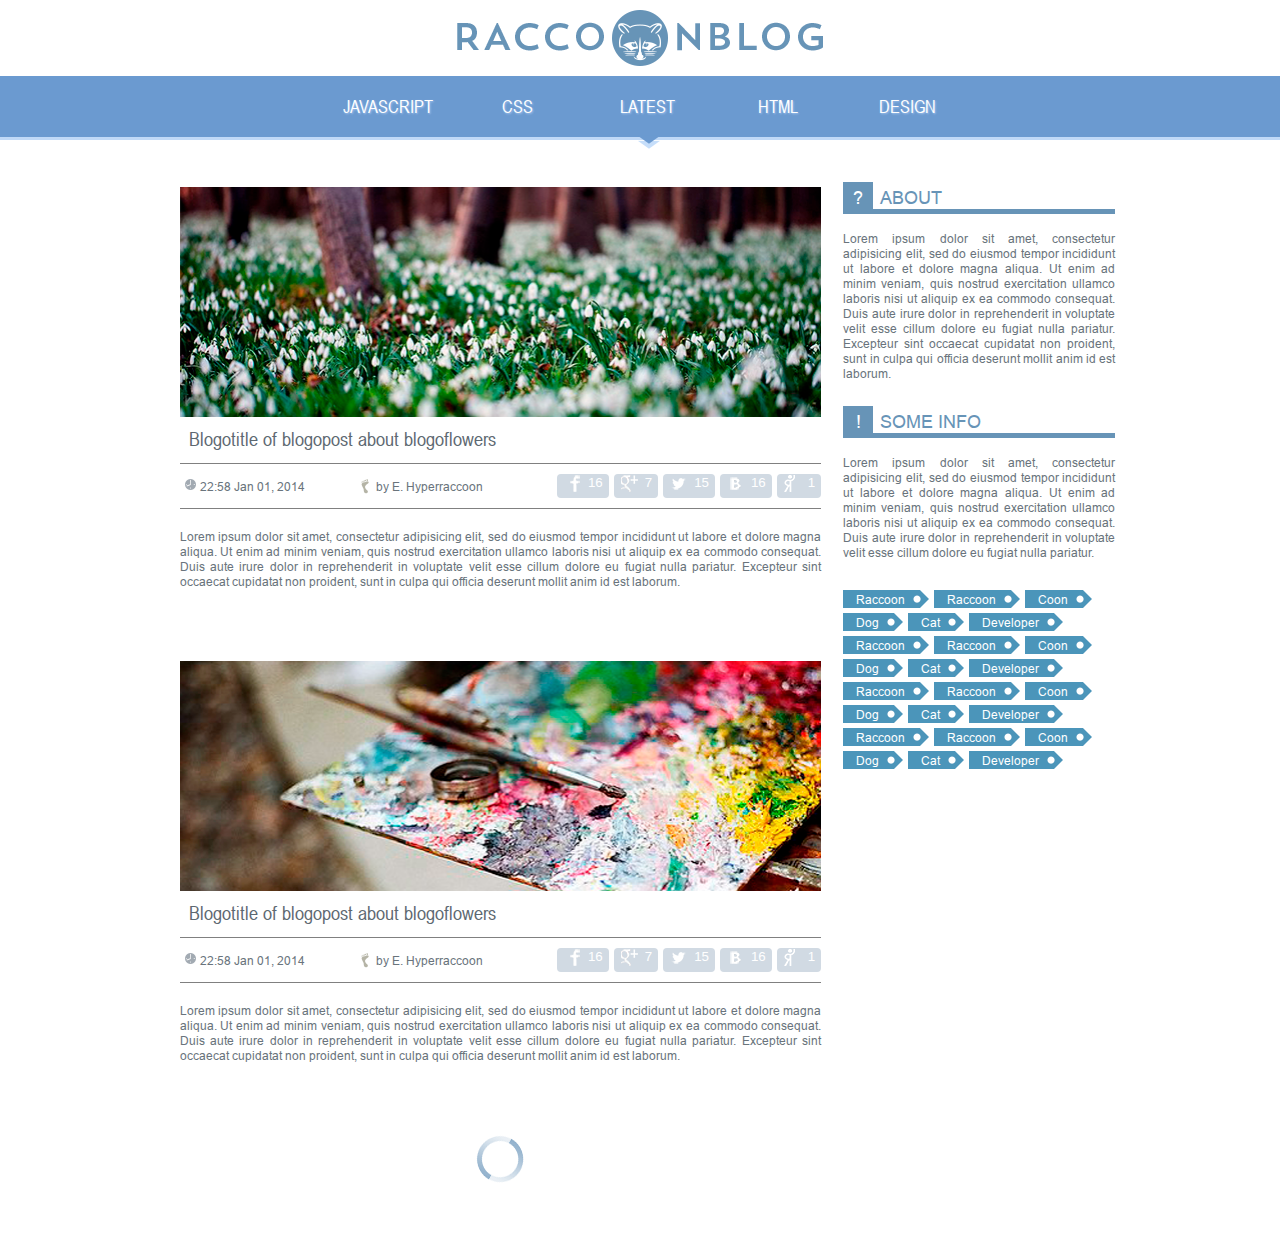
==== index.html @ f129641e "Initial commit" ====
<html lang="en">

<head>
    <meta charset="UTF-8">
    <meta name="viewport" content="width=device-width, initial-scale=1.0">
    <meta http-equiv="X-UA-Compatible" content="ie=edge">
    <title>Document</title>
    <link rel="stylesheet" href="css/reset.css">
    <link rel="stylesheet" href="css/style.css">
    <link rel="stylesheet" href="css/media.css">
    <script src="js/index.js" defer></script>
</head>

<body>
    <header class="d-flex field-header">
        <a href="index.html">
            <img src="assets/images/logo-header.png" alt="">
        </a>
    </header>
    <nav class="d-flex field-nav">
        <div class="label label-about">?</div>
        <div class="label label-info">!</div>
        <div class="label label-tags"></div>
        <ul>
            <li>
                <a id="tab1">JAVASCRIPT</a>
            </li>
            <li>
                <a id="tab2">CSS</a>
            </li>
            <li>
                <a class="page-checked" id="tab3">LATEST</a>
            </li>
            <li>
                <a id="tab4">HTML</a>
            </li>
            <li>
                <a id="tab5">DESIGN</a>
            </li>
        </ul>
        <div class="d-flex label-menu-container">
            <div class="d-flex label-menu"></div>
        </div>
    </nav>
    <main class="d-flex field-main">
        <div class="d-flex field-main-container">
            <div class="d-flex news-item item1">
                <div class="d-flex item-contant">
                    <img class="d-flex contant-image" src="assets/images/image-contant-1.png" alt="">
                    <h3 class="d-flex">Blogotitle of blogopost about blogoflowers</h3>
                    <div class="d-flex info-line">
                        <span>22:58 Jan 01, 2014</span>
                        <span>by E. Hyperraccoon</span>
                        <div class="d-flex social-buttons-black">
                            <button class="d-flex social-button-facebook">16</button>
                            <button class="d-flex social-button-google">7</button>
                            <button class="d-flex social-button-twitter">15</button>
                            <button class="d-flex social-button-vk">16</button>
                            <button class="d-flex social-button-yandex">1</button>
                        </div>
                    </div>
                    <p class="d-flex">Lorem ipsum dolor sit amet, consectetur adipisicing elit, sed do eiusmod tempor incididunt ut labore
                        et dolore magna aliqua. Ut enim ad minim veniam, quis nostrud exercitation ullamco laboris nisi ut
                        aliquip ex ea commodo consequat. Duis aute irure dolor in reprehenderit in voluptate velit esse cillum
                        dolore eu fugiat nulla pariatur. Excepteur sint occaecat cupidatat non proident, sunt in culpa qui
                        officia deserunt mollit anim id est laborum.
                    </p>
                </div>
                <div class="d-flex social-buttons">
                    <button class="d-flex social-button-facebook">16</button>
                    <button class="d-flex social-button-google">7</button>
                    <button class="d-flex social-button-twitter">15</button>
                    <button class="d-flex social-button-vk">16</button>
                    <button class="d-flex social-button-yandex">1</button>
                </div>
            </div>
            <div class="d-flex news-item item2">
                <div class="d-flex item-contant">
                    <img class="d-flex contant-image" src="assets/images/image-contant-2.png" alt="">
                    <h3 class="d-flex">Blogotitle of blogopost about blogoflowers</h3>
                    <div class="d-flex info-line">
                        <span>22:58 Jan 01, 2014</span>
                        <span>by E. Hyperraccoon</span>
                        <div class="d-flex social-buttons-black">
                            <button class="d-flex social-button-facebook">16</button>
                            <button class="d-flex social-button-google">7</button>
                            <button class="d-flex social-button-twitter">15</button>
                            <button class="d-flex social-button-vk">16</button>
                            <button class="d-flex social-button-yandex">1</button>
                        </div>
                    </div>
                    <p class="d-flex">Lorem ipsum dolor sit amet, consectetur adipisicing elit, sed do eiusmod tempor incididunt ut labore
                        et dolore magna aliqua. Ut enim ad minim veniam, quis nostrud exercitation ullamco laboris nisi ut
                        aliquip ex ea commodo consequat. Duis aute irure dolor in reprehenderit in voluptate velit esse cillum
                        dolore eu fugiat nulla pariatur. Excepteur sint occaecat cupidatat non proident, sunt in culpa qui
                        officia deserunt mollit anim id est laborum.
                    </p>
                </div>
                <div class="d-flex social-buttons">
                    <button class="d-flex social-button-facebook">16</button>
                    <button class="d-flex social-button-google">7</button>
                    <button class="d-flex social-button-twitter">15</button>
                    <button class="d-flex social-button-vk">16</button>
                    <button class="d-flex social-button-yandex">1</button>
                </div>
            </div>
            <div class="d-flex icon-loading-container">
                <div class="icon-loading"></div>
            </div>
        </div>

        <div class="d-flex field-sidebar">
            <div class="d-flex field-about">
                <h2>ABOUT</h2>
                <p>Lorem ipsum dolor sit amet, consectetur adipisicing elit, sed do eiusmod tempor incididunt ut labore et dolore
                    magna aliqua. Ut enim ad minim veniam, quis nostrud exercitation ullamco laboris nisi ut aliquip ex ea
                    commodo consequat. Duis aute irure dolor in reprehenderit in voluptate velit esse cillum dolore eu fugiat
                    nulla pariatur. Excepteur sint occaecat cupidatat non proident, sunt in culpa qui officia deserunt mollit
                    anim id est laborum.
                </p>
            </div>
            <div class="d-flex field-info">
                <h2>SOME INFO</h2>
                <p>Lorem ipsum dolor sit amet, consectetur adipisicing elit, sed do eiusmod tempor incididunt ut labore et dolore
                    magna aliqua. Ut enim ad minim veniam, quis nostrud exercitation ullamco laboris nisi ut aliquip ex ea
                    commodo consequat. Duis aute irure dolor in reprehenderit in voluptate velit esse cillum dolore eu fugiat
                    nulla pariatur.
                </p>
            </div>
            <div class="d-flex field-tags">
                <div class="tag">Raccoon</div>
                <div class="tag">Raccoon</div>
                <div class="tag">Coon</div>
                <div class="tag">Dog</div>
                <div class="tag">Cat</div>
                <div class="tag">Developer</div>
                <div class="tag">Raccoon</div>
                <div class="tag">Raccoon</div>
                <div class="tag">Coon</div>
                <div class="tag">Dog</div>
                <div class="tag">Cat</div>
                <div class="tag">Developer</div>
                <div class="tag">Raccoon</div>
                <div class="tag">Raccoon</div>
                <div class="tag">Coon</div>
                <div class="tag">Dog</div>
                <div class="tag">Cat</div>
                <div class="tag">Developer</div>
                <div class="tag">Raccoon</div>
                <div class="tag">Raccoon</div>
                <div class="tag">Coon</div>
                <div class="tag">Dog</div>
                <div class="tag">Cat</div>
                <div class="tag">Developer</div>
            </div>
        </div>
        <div class="page-css"></div>
        <div class="page-html"></div>
        <div class="page-javascript"></div>
        <div class="page-design"></div>
        </div>
    </main>
</body>

</html>
---- css/style.css ----
/*IMPORT*/

@font-face {
    font-family: "Arial Narrow";
    src: url("../assets/fonts/Arial-Narrow.ttf");
}

@font-face {
    font-family: "Arial Regular";
    src: url("../assets/fonts/ArialRegular.woff");
}

html,
body {
    height: 100%;
    font-size: 24px;
    font-weight: bold;
}

.d-flex {
    display: flex;
}

/*HEADER*/

header {
    justify-content: center;
    width: 100%;
    padding: 10px;
}

/*NAVIGATION*/

.field-nav {
    position: relative;
    background-color: #6b9ad0;
    flex-direction: row;
    display: flex;
    justify-content: flex-start;
    align-items: center;
    box-shadow: 0px 3px #c0d9f7;
}

.label {
    cursor: pointer;
    padding: 15px 0;
    margin-right: 5px;
    height: 30px;
    width: 30px;
}

.labels {
    width: 100%;
    justify-content: flex-start;
}

.labels div:last-child {
    margin-right: 0;
}

.label-about,
.label-info {
    padding: 2px;
    text-align: center;
    color: #6391c6;
    background-color: #7ca7d9;
}
.label-info:hover,
.label-about:hover{
    color: #7ca7d9;
    background-color: #6391c6;
}
.label-tags {
    background: url("../assets/images/label-tags.png") no-repeat;
}
.label-tags:hover {
    background: #6391c6;
}
.label-tags:hover::after{
    content: "";
    background: url("../assets/images/tag.png") no-repeat;
    width: 17px;
    height: 15px;
    margin-top: -7px;
    margin-left: 7px;
    position: absolute;
}
.label-menu-container {
    cursor: pointer;
    justify-content: flex-end;
    width: calc(100% - 75px);
    height: 30px;
}

.label-menu {
    width: 30px;
    height: 30px;
    background: url("../assets/images/label-menu.png") no-repeat;
}

.label-menu:hover {
    background: url("../assets/images/label-menu-hover.png") no-repeat;
}

.field-nav ul {
    font-size: 8px;
    box-shadow: -3px 2px #c0d9f7;
    background-color: #6b9ad0;
    width: 120px;
    position: absolute;
    flex-direction: column;
    justify-content: flex-start;
    margin-left: -120px;
    top: 0;
    margin-top: 30px;
}

.field-nav ul li {
    margin: 5px 0;
}
.field-nav ul li a:hover {
    font-weight: 600;
}
.field-nav a {
    margin-left: 15px;
    text-decoration: none;
    text-shadow: 1px 1px 2px rgba(193, 219, 255, 0.67);
    font-family: "Arial Narrow";
    font-size: 16px;
    color: white;
    text-decoration: none;
    padding-right: 65px;
}

.field-nav a:last-child {
    padding: 0;
}

.field-nav .show-menu {
    margin-left: calc(100% - 120px);
}

/*MAIN*/

.field-main-container {
    padding: 20px 15px 0;
    width: 100%;
    display: flex;
    flex-direction: column;
}

.field-main {
    width: 100%;
}

.news-item {
    color: #69747c;
    flex-wrap: wrap;
    justify-content: center;
    margin-bottom: 40px;
}

.news-item p {
    font-family: "Arial Regular";
    font-size: 12px;
    text-align: justify;
    margin-bottom: 17px;
}

.news-item span {
    text-align: center;
    width: 100%;
    font-family: "Arial Regular";
    font-size: 12px;
    padding-top: 5px;
}
.page-css,
.page-html,
.page-javascript,
.oage-design{
    display: none;
}
.contant-image {
    margin-bottom: 10px;
    max-width: 100%;
}

.item-contant {
    flex-direction: column;
    justify-content: center;
}

.info-line {
    flex-direction: row;
    width: 100%;
    padding: 10px 0 10px 20px;
    margin: 12px 0 20px;
    border-top: 1px solid #e2e5e8;
    border-bottom: 1px solid #e2e5e8;
}

.info-line span:nth-child(1)::before {
    content: "";
    background: url("../assets/images/icon-clock.png") no-repeat;
    width: 11px;
    height: 11px;
    margin-left: -15px;
    position: absolute;
}

.info-line span:nth-child(2)::before {
    content: "";
    background: url("../assets/images/icon-step.png") no-repeat;
    width: 8px;
    height: 15px;
    margin-left: -15px;
    position: absolute;
}

.social-buttons-black {
    display: none;
}

.social-buttons {
    justify-content: space-around;
    width: 100%;
    height: 24px;
}

.social-buttons button {
    outline: none;
    border: none;
    padding-left: 0px;
    color: white;
    border-radius: 4px;
    padding-right: 6px;
}

.social-button-facebook::before,
.social-button-twitter::before,
.social-button-vk::before,
.social-button-google::before,
.social-button-yandex::before {
    content: "";
    width: 17px;
    height: 17px;
    margin: 0 7px;
}

.social-button-facebook {
    background-color: #3c5a98;
}

.social-button-google {
    background-color: #c25234;
}

.social-button-twitter {
    background-color: #00aced;
}

.social-button-vk {
    background-color: #48729e;
}

.social-button-yandex {
    background-color: #d83933;
}

.social-button-facebook::before {
    background: url("../assets/images/icon-facebook.png") no-repeat;
}

.social-button-google::before {
    background: url("../assets/images/icon-google.png") no-repeat;
}

.social-button-twitter::before {
    background: url("../assets/images/icon-twitter.png") no-repeat;
}

.social-button-vk::before {
    background: url("../assets/images/icon-vk.png") no-repeat;
}

.social-button-yandex::before {
    background: url("../assets/images/icon-yandex.png") no-repeat;
}

.icon-loading-container {
    justify-content: center;
    width: 100%;
    margin-bottom: 50px;
}
.d-flex.hide{
    display: none;
}
.d-flex.hide1{
    display: flex;
}
.icon-loading {
    animation: 1s linear 0s normal none infinite running rot;
    -webkit-animation: 1s linear 0s normal none infinite running rot;
    width: 48px;
    height: 48px;
    background-image: url("../assets/images/onload-icon.png");
}
@keyframes rot {
  0% {
    transform: rotate(0deg);
  }
  100% {
    transform: rotate(360deg);
  }
}
@-webkit-keyframes rot {
  0% {
    transform: rotate(0deg);
  }
  100% {
    transform: rotate(360deg);
  }
}
/*SIDEBAR*/

.field-sidebar {
    display: none;
}

/*FOOTER*/

/*FONTS*/

h2 {
    font-size: 18px;
}

h3 {
    color: #5d6871;
    text-align: center;
    justify-content: center;
    font-family: "Arial Narrow";
    font-size: 18px;
    width: 100%;
    padding: 0 9px;
    line-height: 24px;
}
---- css/media.css ----
@media (min-width: 768px) and (max-width: 980px) {
    /*HEADER*/
    header {}
    /*NAVIGATION*/
    nav.d-flex.field-nav ul {
        box-shadow: none;
        display: flex;
        margin: 0;
        position: static;
        flex-direction: row;
        text-align: center;
        display: flex;
        justify-content: space-evenly;
        width: 100%;
        order: 0;
    }
    .field-nav ul li {
        width: 130px;
    }
    .field-nav ul li a {
        text-shadow: 1px 1px 2px rgba(193, 219, 255, 0.67);
        font-family: "Arial Narrow";
        font-size: 18px;
        color: white;
        text-decoration: none;
    }
    .label-menu-container {
        display: none;
    }
    .label-tags {
        display: none;
    }
    .label-about {
        width: 43px;
        height: 54px;
        order: -1;
        margin: 0;
        padding: 15px 0;
    }
    .label-info {
        width: 43px;
        height: 54px;
        order: 1;
        margin: 0;
        padding: 15px 0;
    }
    .field-nav ul li a:hover {
        font-weight: 600;
    }
    .field-nav ul li a:hover::after {
        background: url("../assets/images/checked.png") no-repeat;
        content: "";
        width: 22px;
        height: 14px;
        margin: 35px 0 0 -37px;
        position: absolute;
    }
    .field-nav ul li:nth-child(1) a:hover::after {
        margin-left: -52px;
    }
    .field-nav ul li:nth-child(2) a:hover::after {
        margin-left: -26px;
    }
    .field-nav ul li:nth-child(4) a:hover::after {
        margin-left: -32px;
    }
    .field-nav ul li:nth-child(1) a.page-checked::after{
        margin-left: -52px;
    }
    .field-nav ul li:nth-child(2) a.page-checked::after{
        margin-left: -26px;
    }
    .field-nav ul li:nth-child(4) a.page-checked::after{
        margin-left: -32px;
    }
    .page-checked::after {
        background: url("../assets/images/checked.png") no-repeat;
        content: "";
        width: 22px;
        height: 14px;
        margin: 35px 0 0 -37px;
        position: absolute;
    }
    /*MAIN*/
    .field-main-container {
        padding: 20px 0 0 60px;
    }
    .field-main {
        flex-direction: column;
    }
    .news-item {
        justify-content: flex-start;
        flex-direction: row;
        flex-wrap: nowrap;
    }
    .item-contant {
        width: calc(100% - 65px);
        flex-direction: column;
        justify-content: flex-start;
        text-align: left;
    }
    .social-buttons {
        margin-left: 17px;
        align-items: flex-end;
        justify-content: flex-start;
        height: auto;
        flex-direction: column;
        width: auto;
    }
    .social-buttons button {
        padding-top: 1px;
        border: none;
        outline: none;
        margin-bottom: 5px;
    }
    .social-button-facebook::before,
    .social-button-twitter::before,
    .social-button-vk::before,
    .social-button-google::before,
    .social-button-yandex::before {
        margin: 0 7px 0 4px;
    }
    .info-line {
        justify-content: left;
    }
    .info-line span {
        width: auto;
        margin-right: 30px;
    }
    /*SIDEBAR*/
    .field-sidebar {
        display: flex;
        padding: 35px 40px 0;
        font-family: "Arial Regular";
        width: 100%;
        display: flex;
        order: -1;
    }
    .field-about,
    .field-info {
        display: none;
    }
    .field-tags {
        display: flex;
        flex-direction: row;
        flex-wrap: wrap;
        justify-content: center;
        font-size: 12px;
        font-family: "Arial Regular"
    }
    .tag {
        height: 18px;
        color: white;
        position: relative;
        background: url("../assets/images/background-tag.png") no-repeat;
        padding: 2px 9px 0px 13px;
        margin-right: 20px;
        margin-bottom: 10px;
    }
    .tag:after {
        content: '';
        position: absolute;
        top: 0;
        right: -15px;
        width: 16px;
        height: 18px;
        background: url("../assets/images/background-tag.png") 100% 0 no-repeat;
    }
    /*FOOTER*/
    /*FONTS*/
    h3 {
        justify-content: left;
    }
}

@media (min-width: 981px) {
    /*HEADER*/
    header {
        max-width: 981px;
        margin: 0 auto;
        padding: 10px;
    }
    /*NAVIGATION*/
    .field-nav {
        padding: 15px;
        justify-content: center;
    }
    .field-nav ul li {
        width: 130px;
    }
    nav.d-flex.field-nav ul {
        box-shadow: none;
        margin: 0;
        position: static;
        flex-direction: row;
        text-align: center;
        justify-content: space-evenly;
        width: 60%;
        max-width: 650px;
        display: flex;
    }
    .field-nav a {
        text-decoration: none;
        text-shadow: 1px 1px 2px rgba(193, 219, 255, 0.67);
        font-family: "Arial Narrow";
        font-size: 18px;
        color: white;
        text-decoration: none;
        padding-right: 65px;
    }
    .field-nav a:last-child {
        padding: 0;
    }
    .field-nav ul li a:hover {
        font-weight: 600;
    }
    .page-checked::after {
        background: url("../assets/images/checked.png") no-repeat;
        content: "";
        width: 22px;
        height: 14px;
        margin: 39px 0 0 -37px;
        position: absolute;
    }
    .field-nav ul li a:hover::after {
        background: url("../assets/images/checked.png") no-repeat;
        content: "";
        width: 22px;
        height: 14px;
        margin: 39px 0 0 -37px;
        position: absolute;
    }
    .field-nav ul li:nth-child(1) a:hover::after {
        margin-left: -52px;
    }
    .field-nav ul li:nth-child(2) a:hover::after {
        margin-left: -26px;
    }
    .field-nav ul li:nth-child(4) a:hover::after {
        margin-left: -32px;
    }
    .field-nav ul li:nth-child(1) a.page-checked::after{
        margin-left: -52px;
    }
    .field-nav ul li:nth-child(2) a.page-checked::after{
        margin-left: -26px;
    }
    .field-nav ul li:nth-child(4) a.page-checked::after{
        margin-left: -32px;
    }
    .label-tags,
    .label-about,
    .label-info,
    .label-menu-container {
        display: none;
    }
    /*MAIN*/
    .field-main-container {
        padding: 50px 15px 0 30px;
        width: 70%;
    }
    .field-main {
        max-width: 981px;
        margin: 0 auto;
    }
    .news-item {
        color: #69747c;
        flex-wrap: wrap;
        justify-content: flex-start;
        margin-bottom: 55px;
    }
    .news-item p {
        font-size: 12px;
    }
    .news-item span {
        font-family: "Arial Regular";
        font-size: 12px;
        text-align: left;
        padding-top: 5px;
    }
    .contant-image {
        width: 100%;
        max-height: 230px;
        margin-bottom: 10px;
    }
    .info-line {
        justify-content: flex-start;
        flex-direction: row;
        width: 100%;
        padding: 10px 0 10px 20px;
        margin: 12px 0 20px;
        border-top: 1px solid grey;
        border-bottom: 1px solid grey;
    }
    .info-line span:nth-child(1)::before {
        content: "";
        background: url("../assets/images/icon-clock.png") no-repeat;
        width: 11px;
        height: 11px;
        margin-left: -15px;
        position: absolute;
    }
    .info-line span:nth-child(2)::before {
        content: "";
        background: url("../assets/images/icon-step.png") no-repeat;
        width: 8px;
        height: 15px;
        margin-left: -15px;
        position: absolute;
    }
    .social-buttons {
        display: none;
    }
    .social-buttons-black {
        display: flex;
        justify-content: space-around;
        width: 100%;
        height: 24px;
    }
    .social-buttons-black button {
        padding-top: 1px;
        border: none;
        outline: none;
        padding-left: 0px;
        color: white;
        justify-content: flex-end;
        border-radius: 4px;
        padding-right: 6px;
        background-color: #d1dae3;
        margin-left: 5px;
    }
    .social-button-facebook::before,
    .social-button-twitter::before,
    .social-button-vk::before,
    .social-button-google::before,
    .social-button-yandex::before {
        content: "";
        width: 17px;
        height: 17px;
        margin: 0 7px;
    }
    .social-button-facebook::before {
        background: url("../assets/images/icon-facebook.png") no-repeat;
    }
    .social-button-google::before {
        background: url("../assets/images/icon-google.png") no-repeat;
    }
    .social-button-twitter::before {
        background: url("../assets/images/icon-twitter.png") no-repeat;
    }
    .social-button-vk::before {
        background: url("../assets/images/icon-vk.png") no-repeat;
    }
    .social-button-yandex::before {
        background: url("../assets/images/icon-yandex.png") no-repeat;
    }
    /*SIDEBAR*/
    .field-sidebar {
        color: #69747c;
        padding: 50px 15px 0 7px;
        font-family: "Arial Regular";
        width: 30%;
        display: flex;
        flex-direction: column;
        justify-content: stretch;
    }
    .field-info,
    .field-about {
        margin-bottom: 30px;
        flex-direction: column;
    }
    .field-about h2::before {
        color: white;
        content: "?";
        padding: 5px 10px;
        background-color: #6794b7;
        margin-right: 7px;
    }
    .field-info h2::before {
        color: white;
        content: "!";
        padding: 5px 12px 5px 13px;
        background-color: #6794b7;
        margin-right: 7px;
    }
    .field-tags {
        flex-direction: row;
        flex-wrap: wrap;
        justify-content: flex-start;
    }
    .tag {
        height: 18px;
        color: white;
        position: relative;
        background: url("../assets/images/background-tag.png") no-repeat;
        padding: 2px 9px 0px 13px;
        margin-right: 20px;
        margin-bottom: 5px;
    }
    .tag:after {
        content: '';
        position: absolute;
        top: 0;
        right: -15px;
        width: 16px;
        height: 18px;
        background: url("../assets/images/background-tag.png") 100% 0 no-repeat;
    }
    .field-sidebar div {
        font-size: 12px;
        text-align: justify;
    }
    /*FOOTER*/
    /*FONTS*/
    h2 {
        border-bottom: 5px solid #6794b7;
        font-size: 18px;
        color: #6794b7;
        margin-bottom: 17px;
    }
    h3 {
        justify-content: start;
        font-family: "Arial Narrow";
        font-size: 20px;
        width: 100%;
    }
}
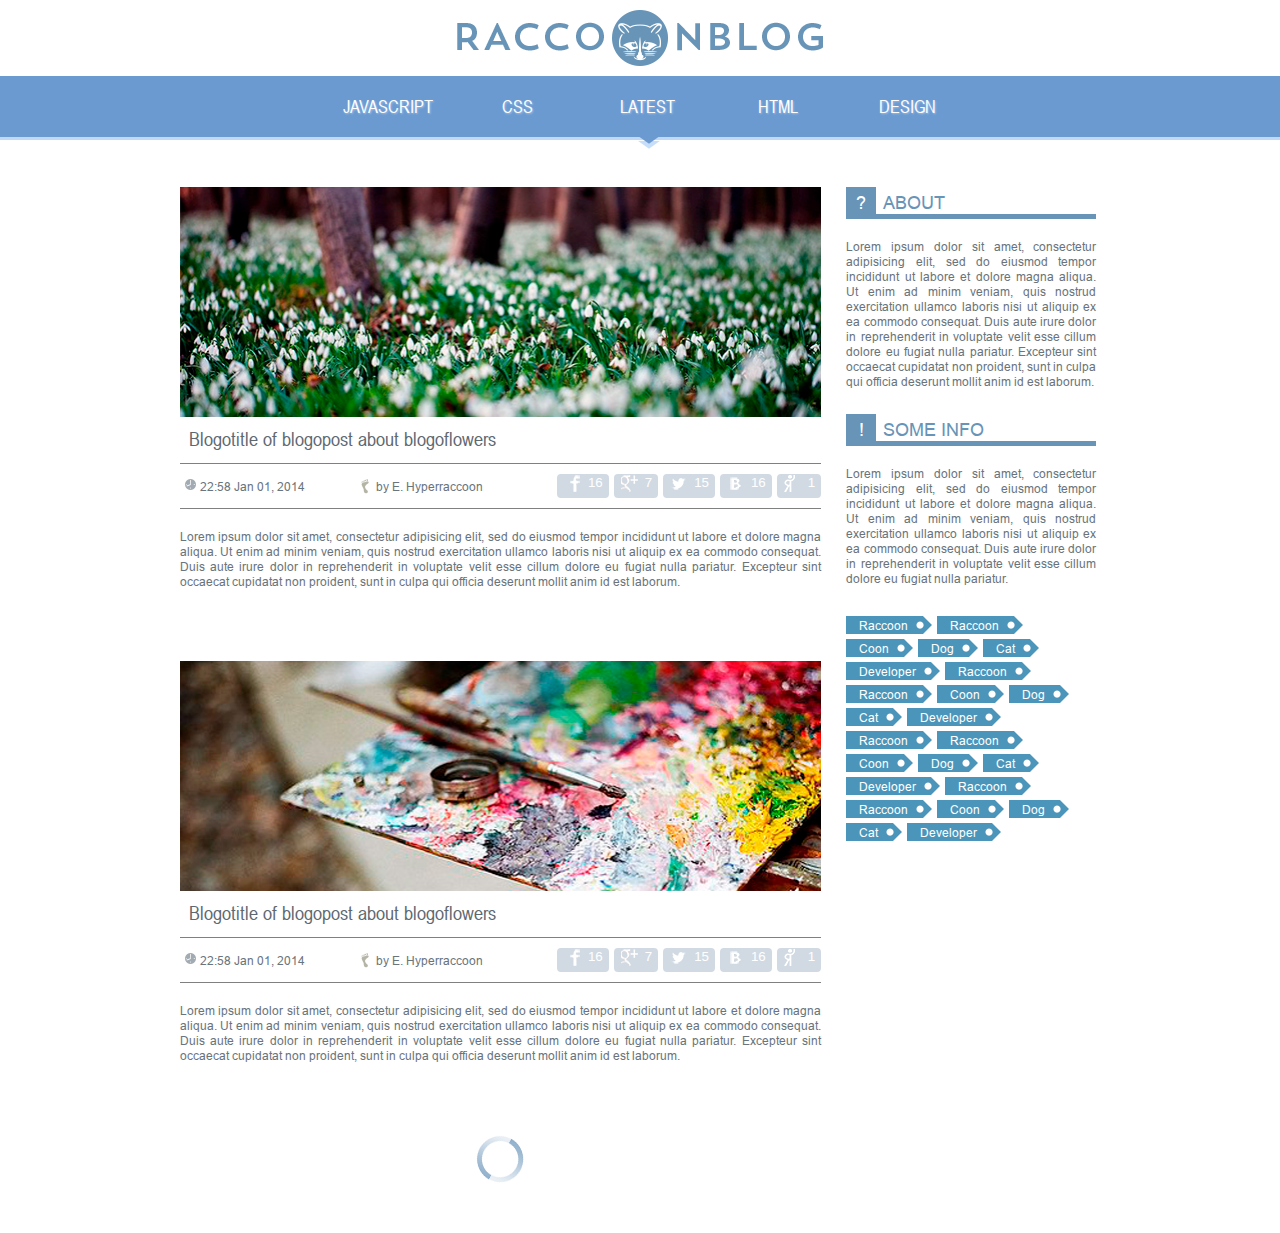
==== commit 975fd968: "site" ====
--- a/index.html
+++ b/index.html
@@ -110,7 +110,7 @@
         </div>
 
         <div class="d-flex field-sidebar">
-            <div class="d-flex field-about">
+            <div class="d-flex field-about show-field-about">
                 <h2>ABOUT</h2>
                 <p>Lorem ipsum dolor sit amet, consectetur adipisicing elit, sed do eiusmod tempor incididunt ut labore et dolore
                     magna aliqua. Ut enim ad minim veniam, quis nostrud exercitation ullamco laboris nisi ut aliquip ex ea
@@ -119,7 +119,7 @@
                     anim id est laborum.
                 </p>
             </div>
-            <div class="d-flex field-info">
+            <div class="d-flex field-info show-field-info">
                 <h2>SOME INFO</h2>
                 <p>Lorem ipsum dolor sit amet, consectetur adipisicing elit, sed do eiusmod tempor incididunt ut labore et dolore
                     magna aliqua. Ut enim ad minim veniam, quis nostrud exercitation ullamco laboris nisi ut aliquip ex ea
@@ -127,7 +127,7 @@
                     nulla pariatur.
                 </p>
             </div>
-            <div class="d-flex field-tags">
+            <div class="d-flex field-tags show-field-tags">
                 <div class="tag">Raccoon</div>
                 <div class="tag">Raccoon</div>
                 <div class="tag">Coon</div>
--- a/css/style.css
+++ b/css/style.css
@@ -65,18 +65,22 @@
     color: #6391c6;
     background-color: #7ca7d9;
 }
+
 .label-info:hover,
-.label-about:hover{
+.label-about:hover {
     color: #7ca7d9;
     background-color: #6391c6;
 }
+
 .label-tags {
     background: url("../assets/images/label-tags.png") no-repeat;
 }
+
 .label-tags:hover {
     background: #6391c6;
 }
-.label-tags:hover::after{
+
+.label-tags:hover::after {
     content: "";
     background: url("../assets/images/tag.png") no-repeat;
     width: 17px;
@@ -85,8 +89,8 @@
     margin-left: 7px;
     position: absolute;
 }
+
 .label-menu-container {
-    cursor: pointer;
     justify-content: flex-end;
     width: calc(100% - 75px);
     height: 30px;
@@ -118,9 +122,15 @@
 .field-nav ul li {
     margin: 5px 0;
 }
+
 .field-nav ul li a:hover {
     font-weight: 600;
 }
+
+.field-nav ul li a {
+    cursor: pointer;
+}
+
 .field-nav a {
     margin-left: 15px;
     text-decoration: none;
@@ -150,6 +160,7 @@
 }
 
 .field-main {
+    flex-direction: column;
     width: 100%;
 }
 
@@ -168,18 +179,21 @@
 }
 
 .news-item span {
+    position: relative;
     text-align: center;
     width: 100%;
     font-family: "Arial Regular";
     font-size: 12px;
     padding-top: 5px;
 }
+
 .page-css,
 .page-html,
 .page-javascript,
-.oage-design{
+.oage-design {
     display: none;
 }
+
 .contant-image {
     margin-bottom: 10px;
     max-width: 100%;
@@ -292,12 +306,15 @@
     width: 100%;
     margin-bottom: 50px;
 }
-.d-flex.hide{
+
+.d-flex.hide {
     display: none;
 }
-.d-flex.hide1{
+
+.d-flex.hide1 {
     display: flex;
 }
+
 .icon-loading {
     animation: 1s linear 0s normal none infinite running rot;
     -webkit-animation: 1s linear 0s normal none infinite running rot;
@@ -305,26 +322,106 @@
     height: 48px;
     background-image: url("../assets/images/onload-icon.png");
 }
+
 @keyframes rot {
-  0% {
-    transform: rotate(0deg);
-  }
-  100% {
-    transform: rotate(360deg);
-  }
-}
+    0% {
+        transform: rotate(0deg);
+    }
+    100% {
+        transform: rotate(360deg);
+    }
+}
+
 @-webkit-keyframes rot {
-  0% {
-    transform: rotate(0deg);
-  }
-  100% {
-    transform: rotate(360deg);
-  }
-}
+    0% {
+        transform: rotate(0deg);
+    }
+    100% {
+        transform: rotate(360deg);
+    }
+}
+
 /*SIDEBAR*/
 
 .field-sidebar {
+    position: relative;
+    order: -1;
+}
+
+.field-tags {
+    padding: 20px 10px 0;
+    flex-wrap: wrap;
+    flex-direction: row;
+    justify-content: center;
+}
+
+.field-about,
+.field-info {
+    background-color: #7ca7d9;
+    position: absolute;
+    font-family: "Arial Regular";
+    width: 250px;
+    height: 250px;
+    font-size: 14px;
+    text-align: justify;
+    flex-direction: column;
+    color: white;
+    z-index: 1;
+    box-shadow: 3px 3px #c0d9f7;
+    top: 0;
+    left: 0;
+}
+
+.field-about p,
+.field-info p {
+    padding: 5px 10px;
+}
+
+.field-info h2,
+.field-about h2 {
+    text-align: center;
+    margin-top: 10px;
+    margin-right: 20px;
+}
+
+.show-field-about {
+    margin-left: -300px;
+}
+
+.field-info.show-field-info {
+    left: 0;
+    margin-left: -300px;
+}
+
+.show-field-tags {
     display: none;
+}
+
+.field-tags {}
+
+.tag {
+    height: 18px;
+    color: white;
+    position: relative;
+    background: url("../assets/images/background-tag.png") no-repeat;
+    padding: 2px 9px 0px 13px;
+    margin-right: 20px;
+    margin-bottom: 5px;
+}
+
+.tag:after {
+    content: '';
+    position: absolute;
+    top: 0;
+    right: -15px;
+    width: 16px;
+    height: 18px;
+    background: url("../assets/images/background-tag.png") 100% 0 no-repeat;
+}
+
+.field-sidebar div {
+    font-size: 12px;
+    text-align: justify;
 }
 
 /*FOOTER*/
--- a/css/media.css
+++ b/css/media.css
@@ -64,13 +64,13 @@
     .field-nav ul li:nth-child(4) a:hover::after {
         margin-left: -32px;
     }
-    .field-nav ul li:nth-child(1) a.page-checked::after{
+    .field-nav ul li:nth-child(1) a.page-checked::after {
         margin-left: -52px;
     }
-    .field-nav ul li:nth-child(2) a.page-checked::after{
+    .field-nav ul li:nth-child(2) a.page-checked::after {
         margin-left: -26px;
     }
-    .field-nav ul li:nth-child(4) a.page-checked::after{
+    .field-nav ul li:nth-child(4) a.page-checked::after {
         margin-left: -32px;
     }
     .page-checked::after {
@@ -86,7 +86,7 @@
         padding: 20px 0 0 60px;
     }
     .field-main {
-        flex-direction: column;
+        flex-direction: column; 
     }
     .news-item {
         justify-content: flex-start;
@@ -128,7 +128,13 @@
         margin-right: 30px;
     }
     /*SIDEBAR*/
+    .field-info{
+        left: auto;
+        right: 0;
+        
+    }
     .field-sidebar {
+        position: relative;
         display: flex;
         padding: 35px 40px 0;
         font-family: "Arial Regular";
@@ -136,11 +142,8 @@
         display: flex;
         order: -1;
     }
-    .field-about,
-    .field-info {
-        display: none;
-    }
     .field-tags {
+        padding: 0;
         display: flex;
         flex-direction: row;
         flex-wrap: wrap;
@@ -239,13 +242,13 @@
     .field-nav ul li:nth-child(4) a:hover::after {
         margin-left: -32px;
     }
-    .field-nav ul li:nth-child(1) a.page-checked::after{
+    .field-nav ul li:nth-child(1) a.page-checked::after {
         margin-left: -52px;
     }
-    .field-nav ul li:nth-child(2) a.page-checked::after{
+    .field-nav ul li:nth-child(2) a.page-checked::after {
         margin-left: -26px;
     }
-    .field-nav ul li:nth-child(4) a.page-checked::after{
+    .field-nav ul li:nth-child(4) a.page-checked::after {
         margin-left: -32px;
     }
     .label-tags,
@@ -260,6 +263,7 @@
         width: 70%;
     }
     .field-main {
+        flex-direction: row;
         max-width: 981px;
         margin: 0 auto;
     }
@@ -356,18 +360,40 @@
     }
     /*SIDEBAR*/
     .field-sidebar {
+        order: 1;
         color: #69747c;
-        padding: 50px 15px 0 7px;
+        padding: 55px 34px 0 10px;
         font-family: "Arial Regular";
         width: 30%;
         display: flex;
         flex-direction: column;
         justify-content: stretch;
     }
-    .field-info,
-    .field-about {
+    .d-flex.field-about,
+    .d-flex.field-info {
+        background: none;
+        position: static;
+        font-family: "Arial Regular";
+        text-align: justify;
+        flex-direction: column;
+        margin: 0;
         margin-bottom: 30px;
-        flex-direction: column;
+        color: #69747c;
+        box-shadow: none;
+        font-size: 12px;
+        width: auto;
+        height: auto;
+        
+    }
+    .field-about p,
+    .field-info p {
+        padding: 0;
+    }
+    .field-info h2,
+    .field-about h2 {
+        margin: 0;
+        text-align: left;
+        margin-bottom: 20px;
     }
     .field-about h2::before {
         color: white;
@@ -384,6 +410,8 @@
         margin-right: 7px;
     }
     .field-tags {
+        padding: 0;
+        display: flex;
         flex-direction: row;
         flex-wrap: wrap;
         justify-content: flex-start;
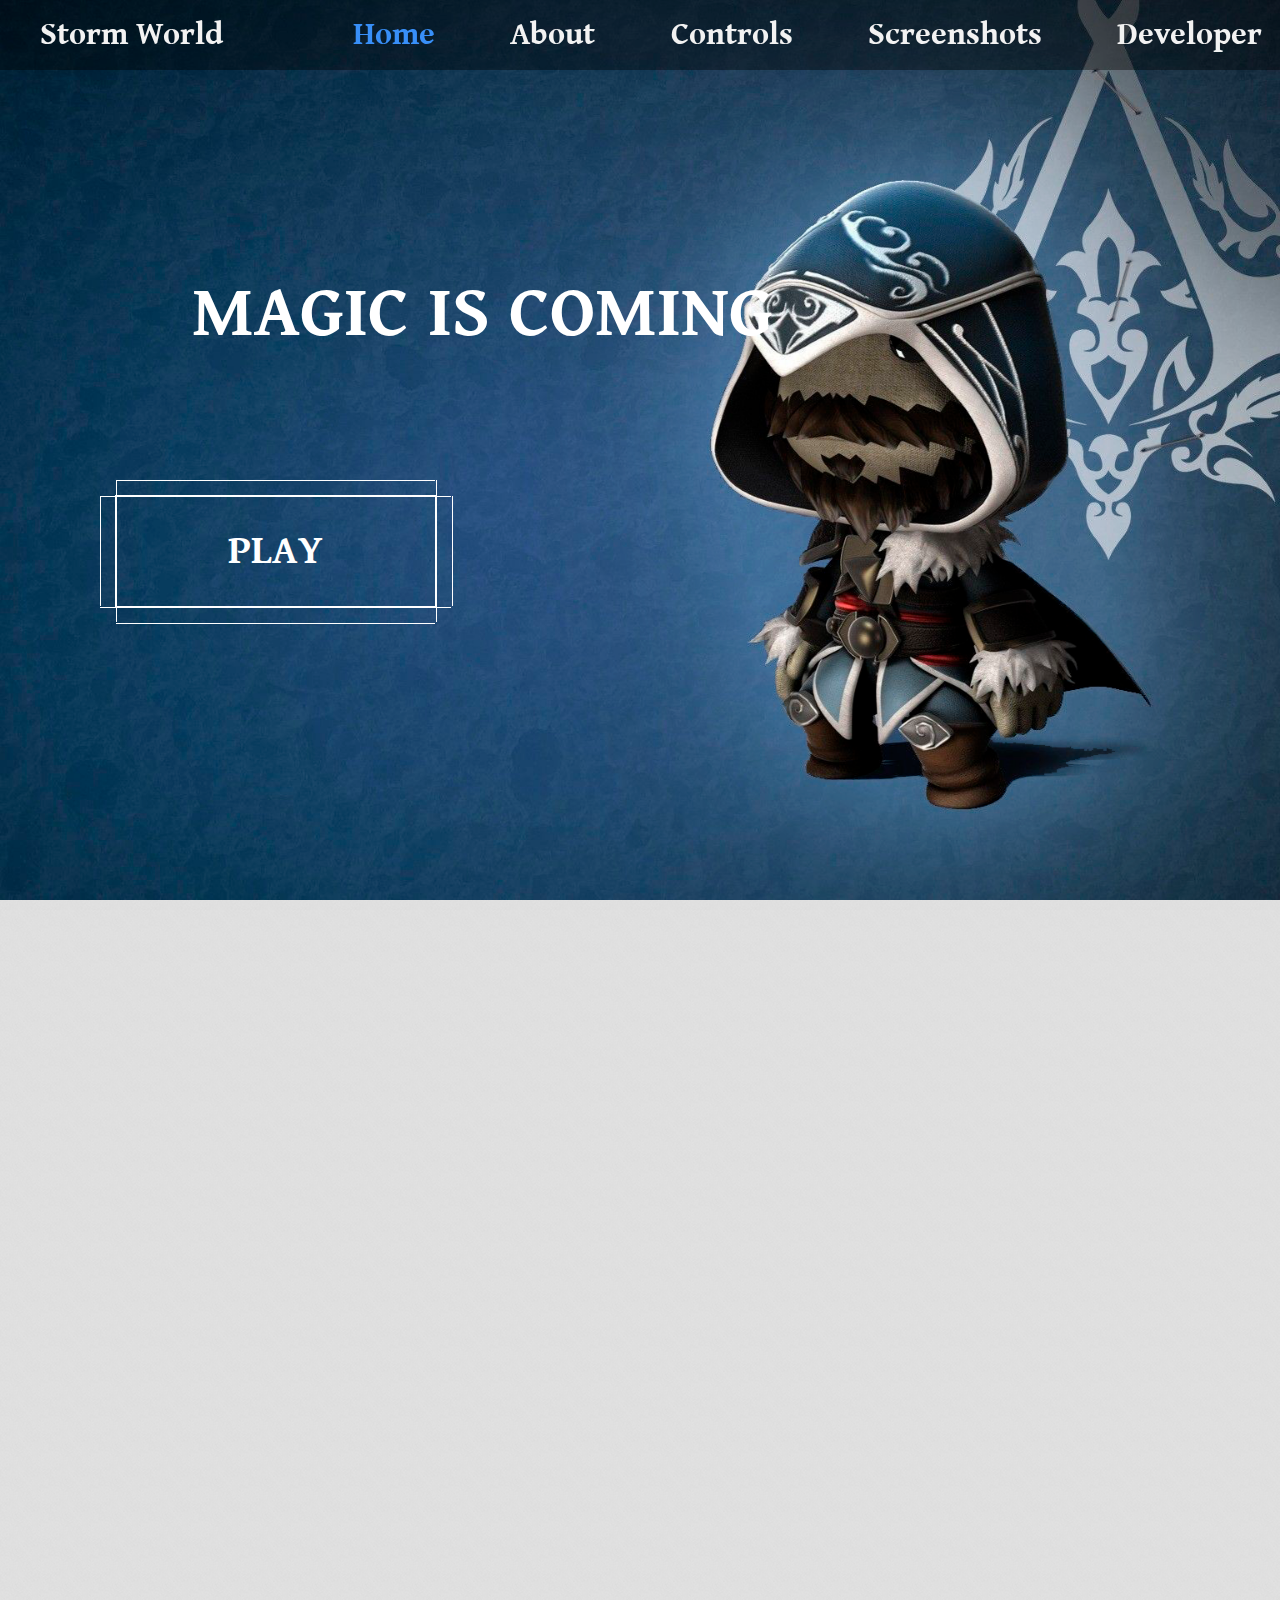
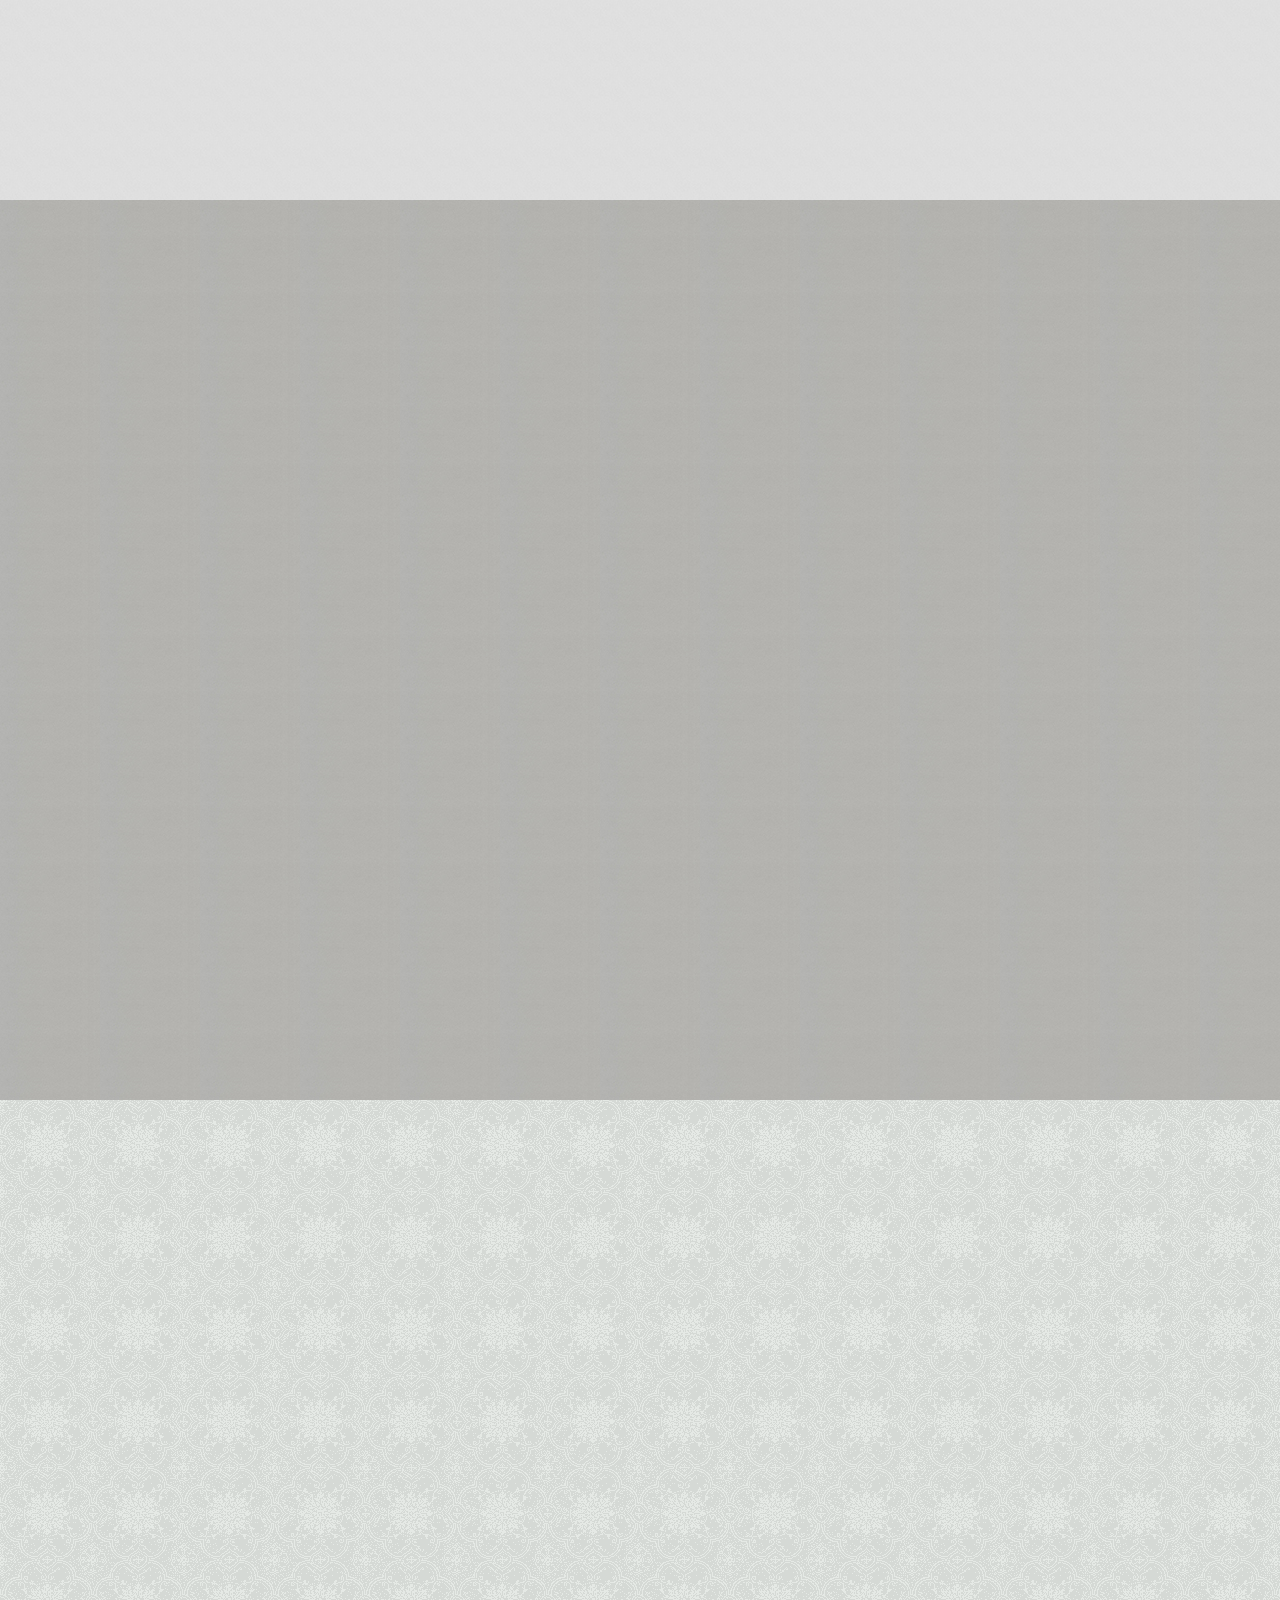
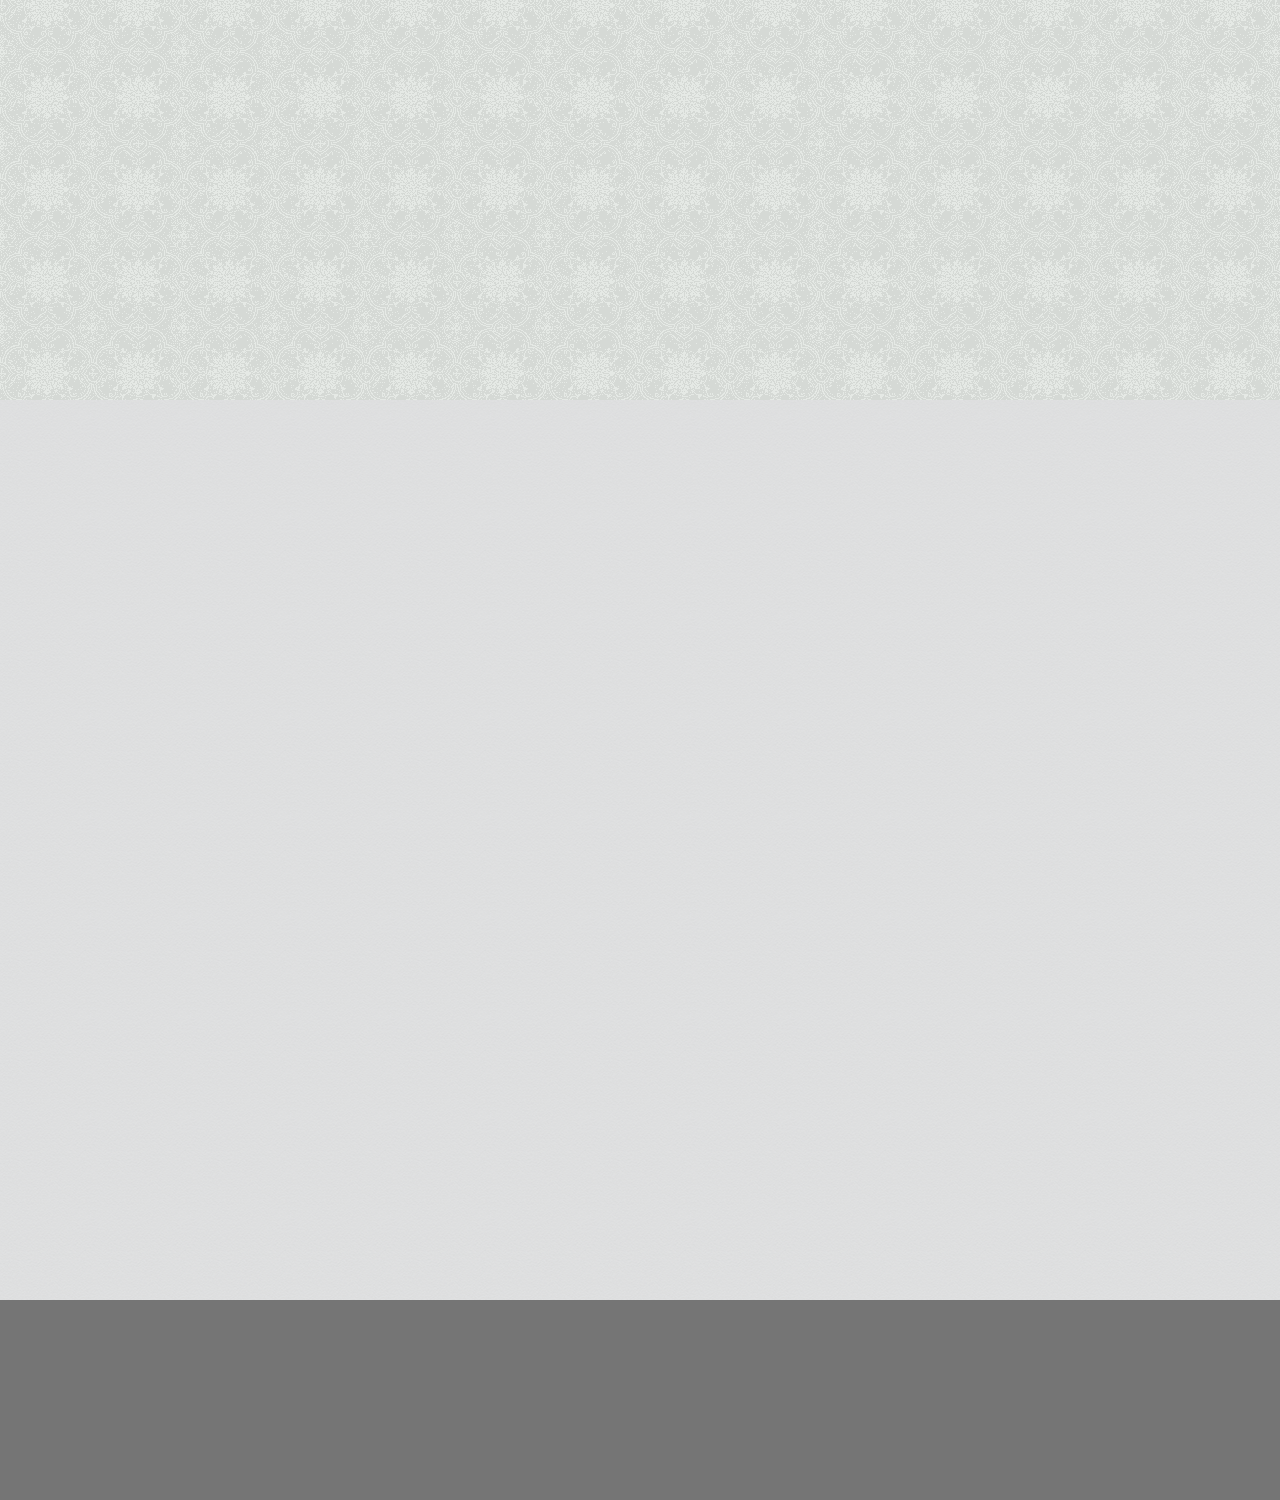
==== commit 85f5f654: "preview" ====
--- a/index.html
+++ b/index.html
@@ -1,165 +1,161 @@
+<!DOCTYPE HTML>
 <html lang="en">
 
 <head>
     <meta charset="UTF-8">
     <meta name="viewport" content="width=device-width, initial-scale=1.0">
     <meta http-equiv="X-UA-Compatible" content="ie=edge">
-    <title>Document</title>
-    <link rel="stylesheet" href="css/reset.css">
-    <link rel="stylesheet" href="css/style.css">
-    <link rel="stylesheet" href="css/media.css">
+    <title>Storm World</title>
+    <link rel="shortcut icon" href="assets/img/icon.png" type="image/png">
+    <script src="js/jquery/jquery.min.js" defer></script>
+    <script src="js/wow.min.js" defer></script>
+    <script src="js/jquery/jquery.malihu.PageScroll2id.js" defer></script>
     <script src="js/index.js" defer></script>
+    <link rel="stylesheet" href="css/normalize.css">
+    <link rel="stylesheet" href="css/animate.css">
+    <link rel="stylesheet" href="css/index.css">
 </head>
 
 <body>
-    <header class="d-flex field-header">
-        <a href="index.html">
-            <img src="assets/images/logo-header.png" alt="">
-        </a>
-    </header>
-    <nav class="d-flex field-nav">
-        <div class="label label-about">?</div>
-        <div class="label label-info">!</div>
-        <div class="label label-tags"></div>
-        <ul>
-            <li>
-                <a id="tab1">JAVASCRIPT</a>
-            </li>
-            <li>
-                <a id="tab2">CSS</a>
-            </li>
-            <li>
-                <a class="page-checked" id="tab3">LATEST</a>
-            </li>
-            <li>
-                <a id="tab4">HTML</a>
-            </li>
-            <li>
-                <a id="tab5">DESIGN</a>
-            </li>
-        </ul>
-        <div class="d-flex label-menu-container">
-            <div class="d-flex label-menu"></div>
-        </div>
-    </nav>
-    <main class="d-flex field-main">
-        <div class="d-flex field-main-container">
-            <div class="d-flex news-item item1">
-                <div class="d-flex item-contant">
-                    <img class="d-flex contant-image" src="assets/images/image-contant-1.png" alt="">
-                    <h3 class="d-flex">Blogotitle of blogopost about blogoflowers</h3>
-                    <div class="d-flex info-line">
-                        <span>22:58 Jan 01, 2014</span>
-                        <span>by E. Hyperraccoon</span>
-                        <div class="d-flex social-buttons-black">
-                            <button class="d-flex social-button-facebook">16</button>
-                            <button class="d-flex social-button-google">7</button>
-                            <button class="d-flex social-button-twitter">15</button>
-                            <button class="d-flex social-button-vk">16</button>
-                            <button class="d-flex social-button-yandex">1</button>
-                        </div>
-                    </div>
-                    <p class="d-flex">Lorem ipsum dolor sit amet, consectetur adipisicing elit, sed do eiusmod tempor incididunt ut labore
-                        et dolore magna aliqua. Ut enim ad minim veniam, quis nostrud exercitation ullamco laboris nisi ut
-                        aliquip ex ea commodo consequat. Duis aute irure dolor in reprehenderit in voluptate velit esse cillum
-                        dolore eu fugiat nulla pariatur. Excepteur sint occaecat cupidatat non proident, sunt in culpa qui
-                        officia deserunt mollit anim id est laborum.
-                    </p>
+    <div class="wrapper">
+        <a href="#top" class="back-to-top"></a>
+        <header class="header" id="section-1">
+            <h1 class="flipInX wow">MAGIC IS COMING</h1>
+            <nav id="nav-bar" class="fadeInDown animated">
+                <div class="logo">
+                    <a href="index.html">
+                        <span>Storm World</span>
+                    </a>
                 </div>
-                <div class="d-flex social-buttons">
-                    <button class="d-flex social-button-facebook">16</button>
-                    <button class="d-flex social-button-google">7</button>
-                    <button class="d-flex social-button-twitter">15</button>
-                    <button class="d-flex social-button-vk">16</button>
-                    <button class="d-flex social-button-yandex">1</button>
+                <ul>
+                    <li>
+                        <a href="#section-1" class="active">Home</a>
+                    </li>
+                    <li>
+                        <a href="#section-2">About</a>
+                    </li>
+                    <li>
+                        <a href="#section-3">Controls</a>
+                    </li>
+                    <li>
+                        <a href="#section-4">Screenshots</a>
+                    </li>
+                    <li>
+                        <a href="#section-5">Developer</a>
+                    </li>
+                </ul>
+            </nav>
+            <div class="container-header wow fadeInLeftBig">
+                <div class="button_hola">
+                    <a href="game.html" target="_blank">PLAY</a>
                 </div>
             </div>
-            <div class="d-flex news-item item2">
-                <div class="d-flex item-contant">
-                    <img class="d-flex contant-image" src="assets/images/image-contant-2.png" alt="">
-                    <h3 class="d-flex">Blogotitle of blogopost about blogoflowers</h3>
-                    <div class="d-flex info-line">
-                        <span>22:58 Jan 01, 2014</span>
-                        <span>by E. Hyperraccoon</span>
-                        <div class="d-flex social-buttons-black">
-                            <button class="d-flex social-button-facebook">16</button>
-                            <button class="d-flex social-button-google">7</button>
-                            <button class="d-flex social-button-twitter">15</button>
-                            <button class="d-flex social-button-vk">16</button>
-                            <button class="d-flex social-button-yandex">1</button>
-                        </div>
-                    </div>
-                    <p class="d-flex">Lorem ipsum dolor sit amet, consectetur adipisicing elit, sed do eiusmod tempor incididunt ut labore
-                        et dolore magna aliqua. Ut enim ad minim veniam, quis nostrud exercitation ullamco laboris nisi ut
-                        aliquip ex ea commodo consequat. Duis aute irure dolor in reprehenderit in voluptate velit esse cillum
-                        dolore eu fugiat nulla pariatur. Excepteur sint occaecat cupidatat non proident, sunt in culpa qui
-                        officia deserunt mollit anim id est laborum.
-                    </p>
+        </header>
+        <section id="section-2" class="section-about">
+            <div class="container-about-left">
+                <img class=" wow fadeInLeft" src="assets/img/header-man-2.png" alt="">
+            </div>
+            <article class="art-about">
+                <h2 class="slideInDown wow">Some useful information</h2>
+                <div class="resolution item-about">
+                    <img src="assets/img/screen-icon.png" alt="" class="zoomIn wow">
+                    <span class="zoomIn wow">Resolution of the game screen is 1200 x 700</span>
                 </div>
-                <div class="d-flex social-buttons">
-                    <button class="d-flex social-button-facebook">16</button>
-                    <button class="d-flex social-button-google">7</button>
-                    <button class="d-flex social-button-twitter">15</button>
-                    <button class="d-flex social-button-vk">16</button>
-                    <button class="d-flex social-button-yandex">1</button>
+                <div class="technologies item-about">
+                    <img src="assets/img/technologies-icon.png" alt="" class="zoomIn wow">
+                    <span class="zoomIn wow">This game is built using: ES6, HTML5, CSS3, Web Audio API</span>
+                </div>
+                <div class="difficulty item-about">
+                    <img src="assets/img/difficulty-icon.png" alt="" class="zoomIn wow">
+                    <span class="zoomIn wow">Storm World is not hard game if you know some Math and English. It expects you to fail time and time
+                        again.
+                    </span>
+                </div>
+            </article>
+        </section>
+        <section id="section-3" class="section-controls">
+            <article class="art-controls">
+                <h2 class="slideInDown wow">CONTROLS</h2>
+                <div class="resolution item-controls">
+                    <img src="assets/img/spell-btn-controls.png" alt="" class="wow fadeInLeftBig">
+                    <span class="wow fadeInRight">Press this button to open spells menu</span>
+                </div>
+                <div class="technologies item-controls">
+                    <span class="wow fadeInLeft">You have option to choose any of 4 spells and complete a task to cast this spell</span>
+                    <img src="assets/img/spell-menu-controls.png" alt="" class="wow fadeInRightBig">
+                </div>
+                <div class="difficulty item-controls">
+                    <img src="assets/img/surrender-btn-controls.png" alt="" class="wow fadeInLeftBig">
+                    <span class="wow fadeInRight">Or you can just give up if you are weak in spirit
+                    </span>
+                </div>
+            </article>
+        </section>
+        <section id="section-4" class="section-screenshots">
+            <h2 class="slideInDown wow">SCREENSHOTS</h2>
+            <div id="gallery" class="screenshots">
+                <div id="panel" class="panel wow zoomIn">
+                    <img id="largeImage" class="largeImage" src="assets/img/screenshots/screenshot-menu.png" />
+                    <div id="description" class="description">Main manu</div>
+                </div>
+                <div id="min-screenshots" class="min-screenshots wow fadeInLeftBig">
+                    <img src="assets/img/screenshots/screenshot-menu.png" alt="Main manu" />
+                    <img src="assets/img/screenshots/screenshot-reg.png" alt="Registration menu" />
+                    <img src="assets/img/screenshots/screenshot-records.png" alt="Records" />
+                    <img src="assets/img/screenshots/screenshot-choose-hero.png" alt="Hero settings" />
+                    <img src="assets/img/screenshots/screenshot-battle.png" alt="Battle" />
+                </div>
+                <div id="min-screenshots2" class="min-screenshots wow fadeInRightBig">
+                    <img src="assets/img/screenshots/screenshot-spell-menu.png" alt="Spell menu" />
+                    <img src="assets/img/screenshots/screenshot-math-task.png" alt="Math task" />
+                    <img src="assets/img/screenshots/screenshot-earth.png" alt="EathShake Spell" />
+                    <img src="assets/img/screenshots/screenshot-lvl-complete.png" alt="Level Complete" />
+                    <img src="assets/img/screenshots/screenshot-game-over.png" alt="Game Over" />
                 </div>
             </div>
-            <div class="d-flex icon-loading-container">
-                <div class="icon-loading"></div>
+        </section>
+        <section id="section-5" class="section-developer">
+            <h2 class="slideInDown wow">DEVELOPER</h2>
+            <div class="container">
+                <img src="assets/img/developer.png" alt="" class="wow zoomIn">
+                <h3 class="fadeInUpBig wow">Kurnosov Nikita</h3>
+                <span class="fadeInUpBig wow">Front-end Developer</span>
+                <div class="social-icons wow fadeInUpBig">
+                    <a href="https://vk.com/nikitaks" target="_blank">
+                        <div class="icon"></div>
+                    </a>
+                    <a href="https://www.facebook.com/kurnosov.nikita" target="_blank">
+                        <div class="icon"></div>
+                    </a>
+                    <a href="https://twitter.com/KurnosovNikita" target="_blank">
+                        <div class="icon"></div>
+                    </a>
+                    <a href="https://github.com/KurnosovNikita" target="_blank">
+                        <div class="icon"></div>
+                    </a>
+                </div>
             </div>
-        </div>
-
-        <div class="d-flex field-sidebar">
-            <div class="d-flex field-about show-field-about">
-                <h2>ABOUT</h2>
-                <p>Lorem ipsum dolor sit amet, consectetur adipisicing elit, sed do eiusmod tempor incididunt ut labore et dolore
-                    magna aliqua. Ut enim ad minim veniam, quis nostrud exercitation ullamco laboris nisi ut aliquip ex ea
-                    commodo consequat. Duis aute irure dolor in reprehenderit in voluptate velit esse cillum dolore eu fugiat
-                    nulla pariatur. Excepteur sint occaecat cupidatat non proident, sunt in culpa qui officia deserunt mollit
-                    anim id est laborum.
-                </p>
+        </section>
+        <footer class="footer" id="section-5">
+            <div class="container wow fadeInLeftBig">
+                <span>Kurnosov Nikita © 2018</span>
             </div>
-            <div class="d-flex field-info show-field-info">
-                <h2>SOME INFO</h2>
-                <p>Lorem ipsum dolor sit amet, consectetur adipisicing elit, sed do eiusmod tempor incididunt ut labore et dolore
-                    magna aliqua. Ut enim ad minim veniam, quis nostrud exercitation ullamco laboris nisi ut aliquip ex ea
-                    commodo consequat. Duis aute irure dolor in reprehenderit in voluptate velit esse cillum dolore eu fugiat
-                    nulla pariatur.
-                </p>
+            <div class="social-icons wow fadeInRightBig">
+                <a href="https://vk.com/nikitaks" target="_blank">
+                    <div class="icon"></div>
+                </a>
+                <a href="https://www.facebook.com/kurnosov.nikita" target="_blank">
+                    <div class="icon"></div>
+                </a>
+                <a href="https://twitter.com/KurnosovNikita" target="_blank">
+                    <div class="icon"></div>
+                </a>
+                <a href="https://github.com/KurnosovNikita" target="_blank">
+                    <div class="icon"></div>
+                </a>
             </div>
-            <div class="d-flex field-tags show-field-tags">
-                <div class="tag">Raccoon</div>
-                <div class="tag">Raccoon</div>
-                <div class="tag">Coon</div>
-                <div class="tag">Dog</div>
-                <div class="tag">Cat</div>
-                <div class="tag">Developer</div>
-                <div class="tag">Raccoon</div>
-                <div class="tag">Raccoon</div>
-                <div class="tag">Coon</div>
-                <div class="tag">Dog</div>
-                <div class="tag">Cat</div>
-                <div class="tag">Developer</div>
-                <div class="tag">Raccoon</div>
-                <div class="tag">Raccoon</div>
-                <div class="tag">Coon</div>
-                <div class="tag">Dog</div>
-                <div class="tag">Cat</div>
-                <div class="tag">Developer</div>
-                <div class="tag">Raccoon</div>
-                <div class="tag">Raccoon</div>
-                <div class="tag">Coon</div>
-                <div class="tag">Dog</div>
-                <div class="tag">Cat</div>
-                <div class="tag">Developer</div>
-            </div>
-        </div>
-        <div class="page-css"></div>
-        <div class="page-html"></div>
-        <div class="page-javascript"></div>
-        <div class="page-design"></div>
-        </div>
-    </main>
+        </footer>
+    </div>
 </body>
 
 </html>--- a/css/index.css
+++ b/css/index.css
@@ -0,0 +1,438 @@
+@font-face {
+    font-family: 'GenBkBasB';
+    src: url('../assets/fonts/GenBkBasB.ttf');
+}
+@font-face {
+    font-family: 'Lato-Regular';
+    src: url('../assets/fonts/Lato-Regular.ttf');
+}
+
+* {
+    margin: 0;
+    padding: 0;
+}
+
+body {
+    font-family: "GenBkBasB";
+    font-size: 16px;
+}
+
+.header {
+    width: 100%;
+    height: 100vh;
+    background: url(../assets/img/background-header.png) no-repeat;
+    background-size: cover;
+    background-position-x: 100%;
+    background-position-y: 40%;
+}
+
+.background-parts {
+    width: 100%;
+    height: 100%;
+}
+
+.about {
+    height: 100vh;
+    width: 100%;
+    background: green;
+}
+
+h1 {
+    width: 50%;
+    font-size: 4.5em;
+    font-weight: bold;
+    position: absolute;
+    top: 25%;
+    left: 15%;
+    color: white;
+}
+
+section {
+    height: 100vh;
+    background-color: lightcoral;
+    overflow: hidden;
+    position: relative;
+}
+
+.video-bg {
+    position: fixed;
+    top: 0;
+    left: 0;
+    right: 0;
+    bottom: 0;
+    width: 100%;
+    height: 100%;
+    z-index: -1;
+    transform-origin: center center;
+}
+
+video::-webkit-media-controls {
+    display: none !important;
+}
+
+nav {
+    top: 0;
+    position: fixed;
+    z-index: 100;
+    opacity: 1;
+    justify-content: flex-end;
+    align-items: center;
+    -webkit-transform: translate3d(0, 0, 0);
+    width: 100%;
+    height: 70px;
+    display: flex;
+    overflow: hidden;
+    background-color: rgba(0, 0, 0, 0.4);
+    font-size: 2em;
+    font-weight: bold;
+}
+
+nav ul {
+    width: 100%;
+    list-style-type: none;
+    min-width: 850px;
+    justify-content: space-around;
+    display: flex;
+}
+
+section.section-about {
+    background-image: url(../assets/img/bg-about.jpg);
+    background-repeat: repeat;
+    font-family: "Lato-Regular";
+}
+
+section.section-controls {
+    background-image: url(../assets/img/bg-rules.jpg);
+    background-repeat: repeat;
+    font-family: "Lato-Regular";
+}
+
+section.section-screenshots {
+    background-image: url(../assets/img/bg-screenshots.png);
+    background-repeat: repeat;
+    font-family: "Lato-Regular";
+}
+
+section.section-developer {
+    background-image: url(../assets/img/bg-developer.png);
+    background-repeat: repeat;
+    font-family: "Lato-Regular";
+}
+
+nav a {
+    float: left;
+    display: block;
+    color: #f2f2f2;
+    text-align: center;
+    padding: 14px 0 14px 40px;
+    text-decoration: none;
+}
+
+nav li a:hover {
+    color: #388ff8;
+}
+
+.active {
+    color: #388ff8;
+}
+
+nav ul li {
+    position: relative;
+}
+
+.logo {
+    display: flex;
+    width: 30%;
+}
+
+.logo img {
+    margin-left: 3%;
+}
+
+.back-to-top {
+    width: 50px;
+    height: 50px;
+    top: 85%;
+    left: 2%;
+    background: url(../assets/img/backToTop.png) no-repeat;
+    position: fixed;
+    z-index: 101;
+    display: none;
+}
+
+.container-header {
+    position: relative;
+}
+
+.container-about-left {
+    height: 100%;
+    width: 48%;
+    position: relative;
+    float: left;
+    display: flex;
+    align-items: center;
+    justify-content: center;
+}
+
+.container-about-left img {
+    width: 400px;
+    height: 400px;
+}
+
+.art-about h2 {
+    text-align: center;
+    font-weight: bold;
+    font-size: 3.5em;
+}
+
+.art-about {
+    box-sizing: border-box;
+    padding-top: 100px;
+    width: 48%;
+    height: 100%;
+    float: left;
+}
+
+.item-about {
+    text-align: center;
+    font-size: 1.5em;
+    width: 100%;
+    height: 150px;
+    margin-top: 50px;
+}
+
+.item-about img {
+    display: block;
+    margin: 0 auto 15px;
+}
+.art-controls {
+    box-sizing: border-box;
+    padding-top: 100px;
+    width: 95%;
+    height: 100%;
+    margin: 0 auto;
+    text-align: center;
+}
+.art-controls h2 {
+    font-weight: bold;
+    font-size: 3.5em;
+}
+.item-controls {
+    display: flex;
+    align-items: center;
+    justify-content: center;
+    font-size: 1.5em;
+    width: 60%;
+    height: 150px;
+    margin: 0 auto;
+    margin-top: 50px;
+}
+.item-controls img{
+    margin: 0 40px;
+}
+.section-developer h2 {
+    text-align: center;
+    font-weight: bold;
+    font-size: 3.5em;
+    margin-top: 80px;
+}
+.section-developer{
+    text-align: center;
+}
+.section-developer .container{
+    padding: 100px 0;
+}
+.section-developer .container img{
+    display: block;
+    margin: 0 auto 40px;
+    width: 250px;
+    height: 250px;
+}
+.section-developer h3{
+    display: block;
+    font-size: 1.5em;
+    font-weight: bold;
+}
+.section-developer span{
+    padding: 5px;
+    display: block;
+    font-size: 1em;
+}
+.footer .social-icons{
+    margin-top: 60px;
+    margin-right: 350px;
+    float: right;
+}
+.footer .container{
+    font-size: 1.5em;
+    float: left;
+    margin: 61px 0 0 350px;
+}
+.social-icons {
+    text-align: center;
+   width: 140px;
+   height: 50px;
+   margin: 10px auto;
+}
+
+.icon {
+    width: 35px;
+    height: 35px;
+    float: left;
+    background: url("../assets/img/social-icons.png") no-repeat;
+    cursor: pointer;
+}
+
+.social-icons a:nth-child(2) .icon {
+    background-position: -35px 0;
+}
+
+.social-icons a:nth-child(3) .icon {
+    background-position: -105px 0;
+}
+.social-icons a:nth-child(4) .icon {
+    background-position: -70px 0;
+}
+.section-screenshots h2 {
+    text-align: center;
+    font-weight: bold;
+    font-size: 3.5em;
+    margin-bottom: 40px;
+    margin-top: 80px;
+}
+.min-screenshots {
+    padding-top: 10px;
+    overflow: hidden;
+    display: flex;
+    justify-content: center;
+}
+
+.min-screenshots img,
+.largeImage {
+    border: 1px solid gray;
+    padding: 3px;
+    background-color: white;
+    cursor: pointer;
+    width: 550px;
+    height: 322px;
+}
+
+.min-screenshots img {
+    float: left;
+    margin-right: 6px;
+    width: 250px;
+    height: 146px;
+}
+
+.description {
+    background: black;
+    color: white;
+    position: absolute;
+    bottom: 2px;
+    left: 428px;
+    padding: 10px 20px;
+    width: 508px;
+    margin: 5px;
+    text-align: left;
+}
+
+.panel {
+    margin-bottom: 20px;
+    text-align: center;
+    position: relative;
+}
+.button_hola,
+.button_hola::before,
+.button_hola::after,
+.button_hola a,
+.button_hola a::before,
+.button_hola a::after {
+    transition: all ease .5s;
+    color: white;
+}
+
+.button_hola {
+    font-size: 2.5em;
+    font-weight: bold;
+    position: absolute;
+    display: block;
+    padding: 0.3em;
+    margin: 1em;
+    margin-top: 55vh;
+    margin-left: 9%;
+    border: solid 1px;
+    text-transform: uppercase;
+    cursor: pointer;
+}
+
+.button_hola:hover {
+    box-shadow: 0 0 5em .5em rgba(50, 50, 150, 0.5);
+}
+
+.button_hola a {
+    text-decoration: none;
+    border-radius: 20px;
+    display: inline-block;
+    padding: 0.5em 2.5em;
+}
+
+.button_hola:hover a {
+    background-color: #7bb2f7;
+    color: white;
+}
+
+.button_hola::before,
+.button_hola::after,
+.button_hola a::before,
+.button_hola a::after {
+    content: '';
+    position: absolute;
+    border: 1px;
+}
+
+.button_hola::before,
+.button_hola a::before {
+    border-style: solid none;
+}
+
+.button_hola::before,
+.button_hola a::after {
+    left: 0;
+    top: -0.4em;
+    width: 100%;
+    height: calc(100% + 0.8em);
+}
+
+.button_hola::after,
+.button_hola a::after {
+    border-style: none solid;
+}
+
+.button_hola::after,
+.button_hola a::before {
+    top: 0;
+    left: -0.4em;
+    height: 100%;
+    width: calc(100% + 0.8em);
+}
+
+.button_hola:hover::after,
+.button_hola:hover a::after {
+    transform: scaleY(0);
+}
+
+.button_hola:hover::before,
+.button_hola:hover a::before {
+    transform: scaleX(0);
+}
+
+.button_hola:hover a::after,
+.button_hola:hover a::before {
+    opacity: 0;
+}
+
+.footer {
+    height: 200px;
+    color: white;
+    background-color: rgb(117, 117, 117);
+}